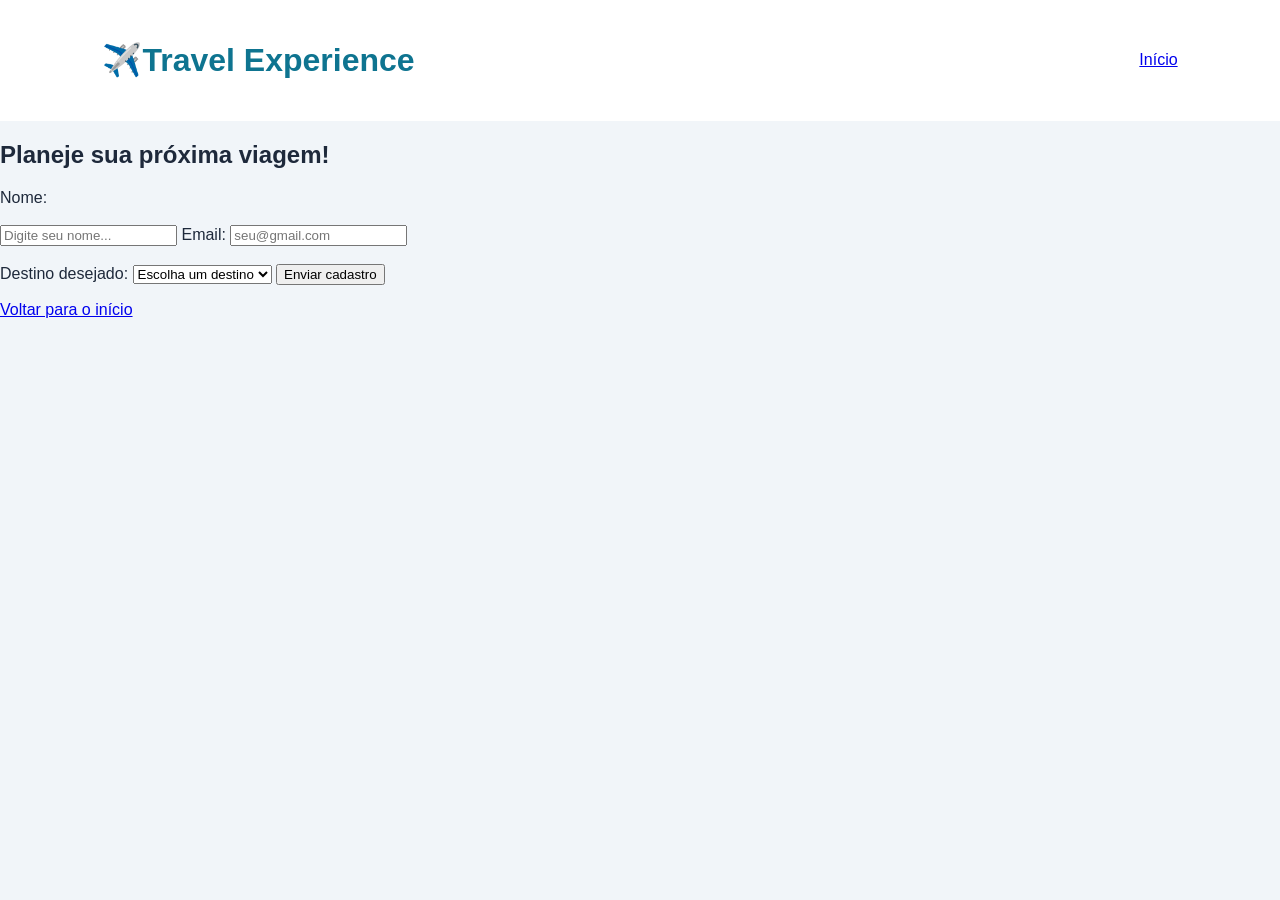
==== cadastro.html @ cb8f2661 "viagem" ====
<!DOCTYPE html>
<html lang="pt-BR">
<head>
    <meta charset="UTF-8">
    <meta name="viewport" content="width=device-width, initial-scale=1.0">
    <title>Cadastro | Travel Experience</title>
    <link rel="stylesheet" href="css/style.css">
</head>
<body>
    <header>
        <h1>✈️Travel Experience</h1>
        <nav>
            <a href="index.html">Início</a>
            <a href="index.html#destinos"></a>
        </nav>
    </header>

    <main class="area-cadastro">
        <form action="formCadastro">
            <h2>Planeje sua próxima viagem!</h2>
            <label for="nome">Nome:</label><br><br>
            <input type="text" id="nome" placeholder="Digite seu nome..." required>

            <label for="Email">Email:</label>
            <input type="email" id="email" placeholder="seu@gmail.com" required><br><br>

            <label for="destino">Destino desejado:</label>
            <select id="destino" required>
                <option value="">Escolha um destino</option>
                <option value="Rio de Janeiro">Rio de Janeiro</option>
                <option value="Paris">Paris</option>
                <option value="Maldivas">Maldivas</option>
            </select>
            <button type="submit">Enviar cadastro</button>
            <p id="mensagem" aria-live="polite"></p>
            <a href="index.html" class="voltar">
                Voltar para o início
            </a>
        </form>
    </main>
    
</body>
</html>
---- css/style.css ----
:root{
    --fundo: #f1f5f9;
    --principal: #0e7490;
    --hover: #155e75;
    --card: #ffff;
    --texto: #1e293b;
}

*{
    box-sizing: border-box;
}
body{
    margin: 0;
    font-family: Arial, Helvetica, sans-serif;
    background-color: var(--fundo);
    color: var(--texto);
}
header{
    background-color: var(--card);
    padding: 20px 8%;
    display: flex;
    justify-content: space-between;
    align-items: center;
}
header h1{
    color: var(--principal);
}
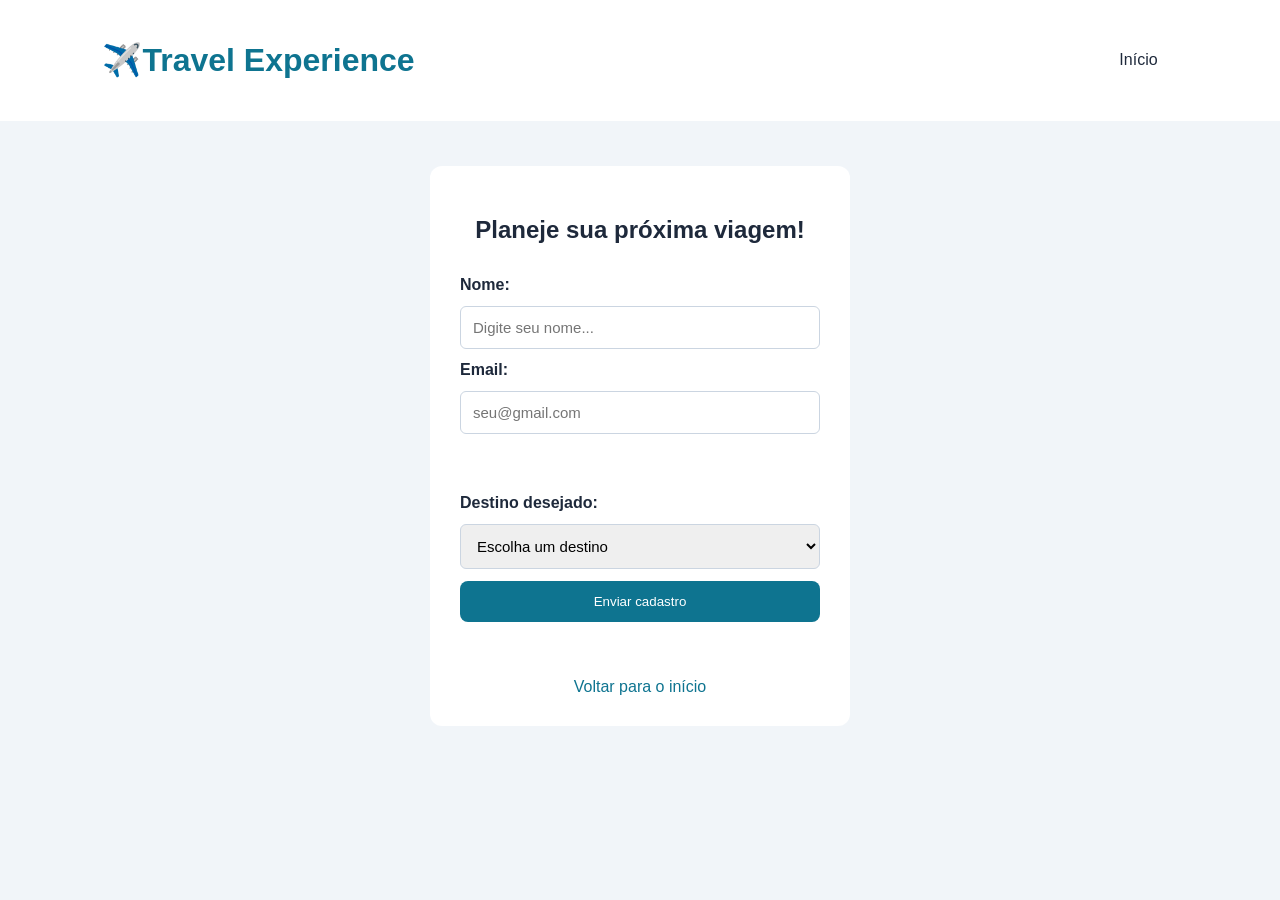
==== commit c15a5d98: "viagem" ====
--- a/cadastro.html
+++ b/cadastro.html
@@ -18,7 +18,8 @@
     <main class="area-cadastro">
         <form action="formCadastro">
             <h2>Planeje sua próxima viagem!</h2>
-            <label for="nome">Nome:</label><br><br>
+
+            <label for="nome">Nome:</label>
             <input type="text" id="nome" placeholder="Digite seu nome..." required>
 
             <label for="Email">Email:</label>
--- a/css/style.css
+++ b/css/style.css
@@ -24,4 +24,121 @@
 }
 header h1{
     color: var(--principal);
+}
+nav{
+    display: flex;
+    gap: 20px;
+}
+nav a{
+    color: var(--texto);
+    text-decoration: none;
+}
+nav a:hover{
+    color: var(--principal);
+}
+.banner{
+    text-align: center;
+    padding: 20px 70px;
+    background-color: linear-gradient(120deg, #cffafe, #e0f2fe);
+}
+.banner h2{
+    font-size: 36px;
+}
+.banner p{
+    margin-bottom: 30px;
+}
+.botao, button{
+    display: inline-block;
+    background-color: var(--principal);
+    color: white;
+    padding: 13px 22px;
+    border: none;
+    border-radius: 8px;
+    text-decoration: none;
+    cursor: pointer;
+}
+.botao:hover, button:hover{
+    background-color: var(--hover);
+}
+.destinos{
+    padding: 35px 8%;
+    text-align: center;
+}
+.container{
+    display: flex;
+    justify-content: center;
+    gap: 20px;
+    flex-wrap: wrap;
+}
+.card{
+    background-color: var(--card);
+    padding: 25px;
+    border-radius: 12px;
+    flex: 1;
+    min-width: 200px;
+    max-width: 280px;
+}
+.imagem{
+    font-size: 55px;
+    background-color: #e0f2fe;
+    padding: 25px;
+    border-radius: 8px;
+}
+.area-cadastro{
+    display: flex;
+    justify-content: center;
+    padding: 45px 20px;
+}
+form{
+    background-color: var(--card);
+    width: 100%;
+    max-width: 420px;
+    padding: 30px;
+    border-radius: 12px;
+    display: flex;
+    flex-direction: column;
+    gap: 12px;
+}
+form h2{
+    text-align: center;
+}
+label{
+    font-weight: bold;
+}
+input, select{
+    padding: 12px;
+    border: 1px solid #cbd5e1;
+    border-radius: 6px;
+    font-size: 15px;
+}
+input:focus,
+select:focus{
+    outline: 2px solid var(--principal);
+}
+.voltar{
+    text-align: center;
+    color: var(--principal);
+    text-decoration: none;
+}
+#mensagem{
+    text-align: center;
+    color: var(--principal);
+    font-weight: bold;
+}
+footer{
+    text-align: center;
+    padding: 20px;
+}
+/* responsividade */
+@media (max-width: 600px){
+    header{
+    flex-direction: column;
+}
+nav{
+    flex-wrap: wrap;
+    justify-content: center;
+}
+.banner h2{
+    font-size: 27px;
+}
 }
